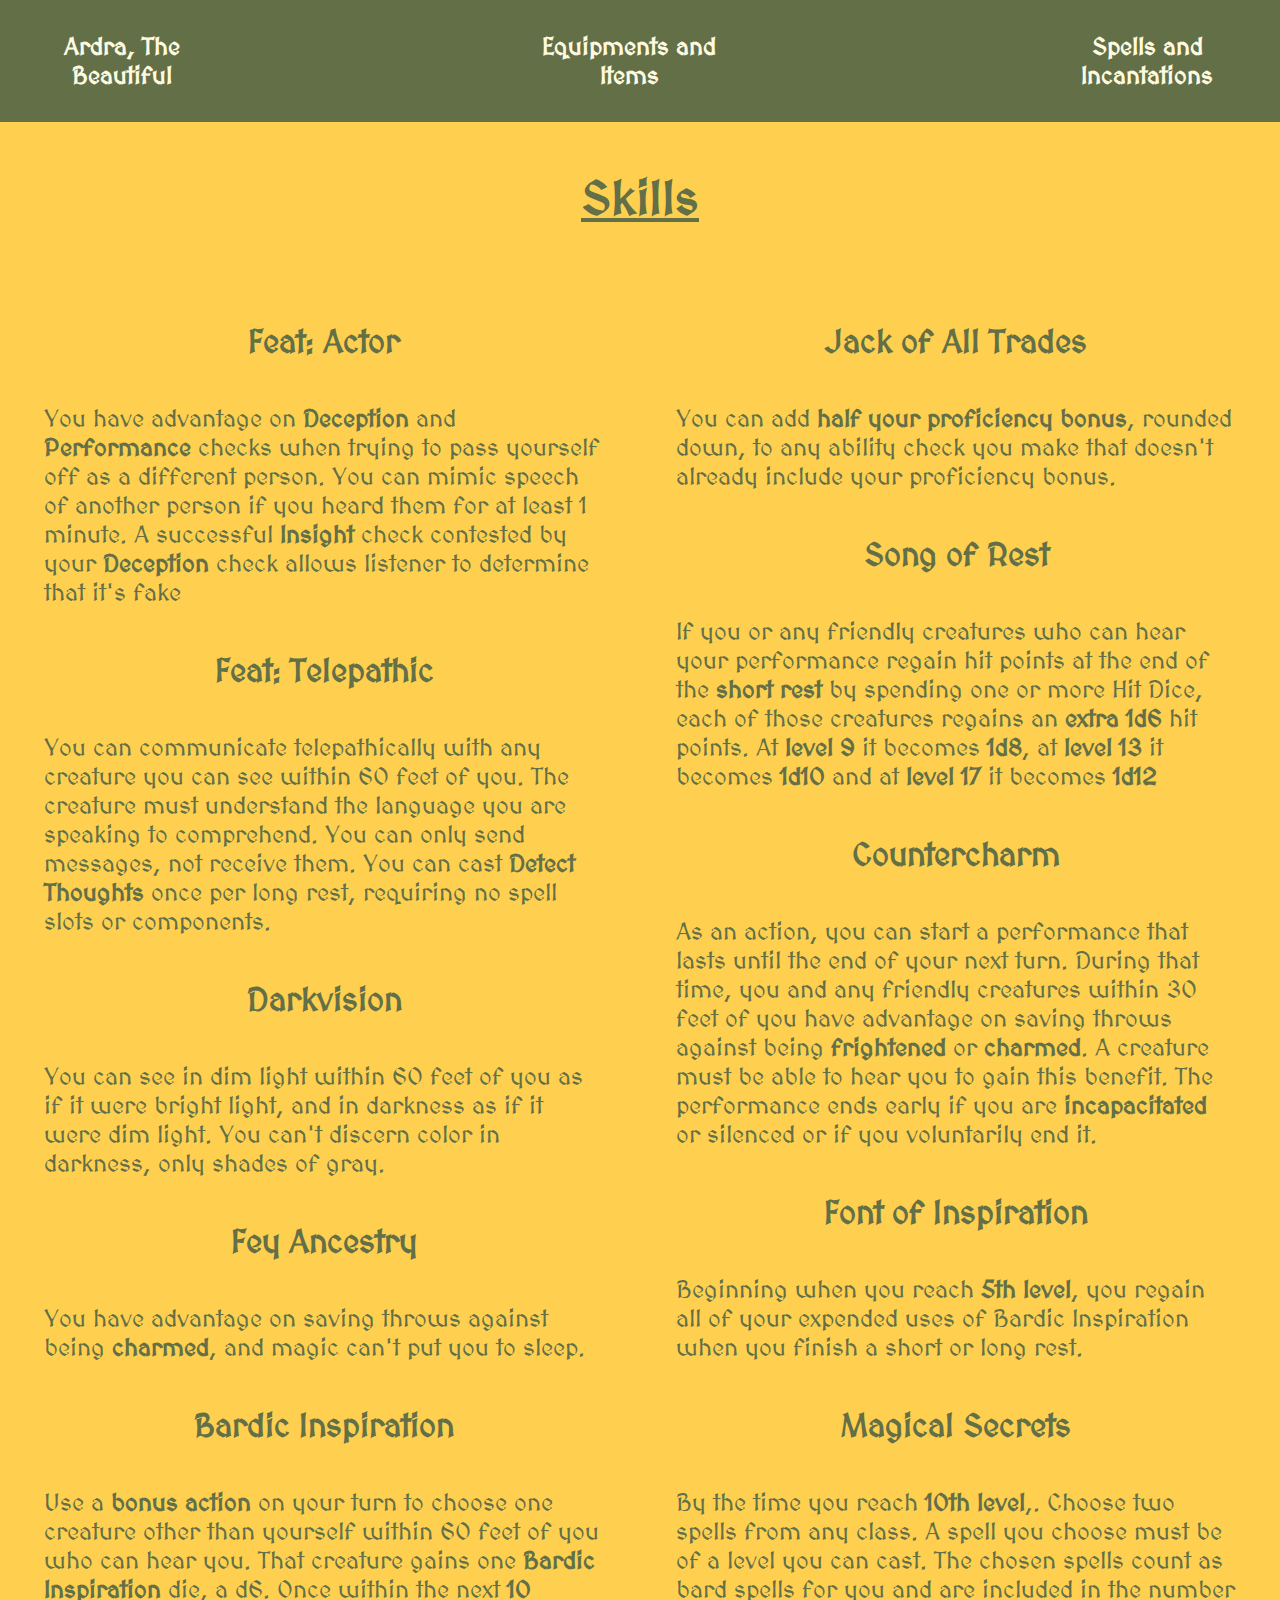
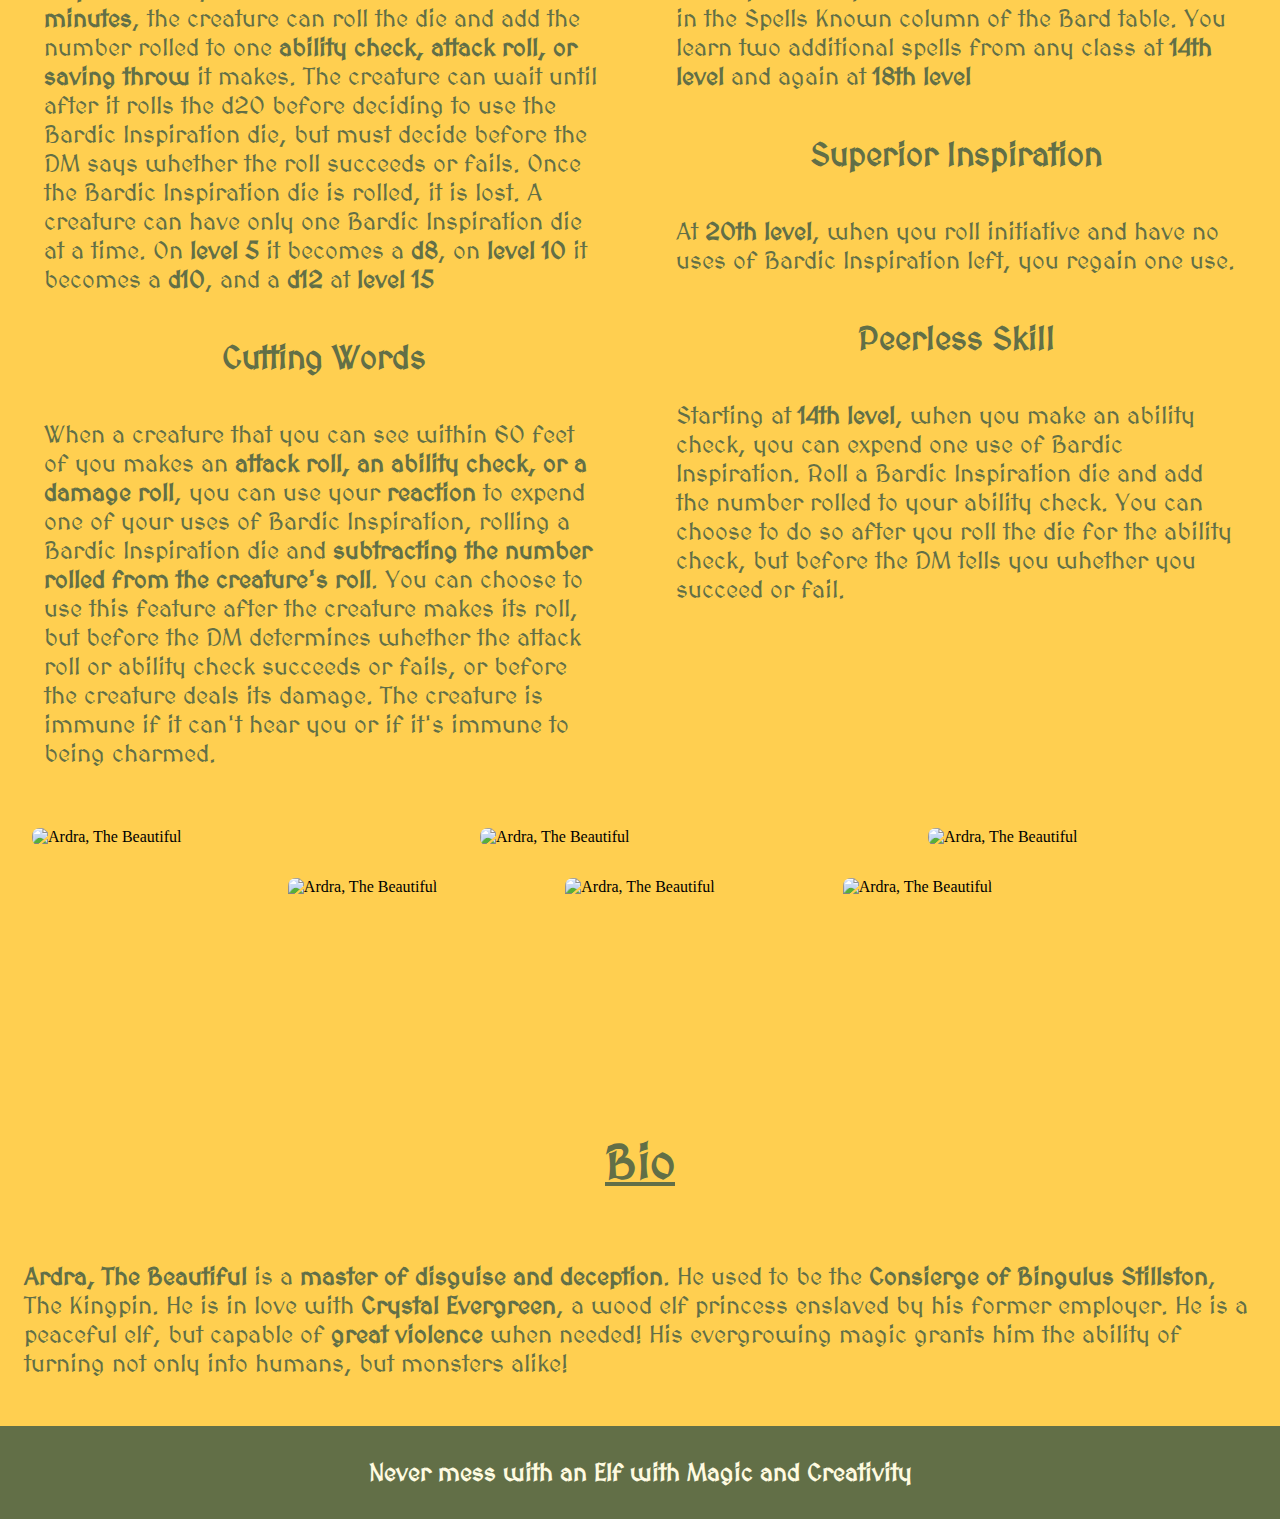
==== index.html @ 4b9c2216 "Add files via upload" ====
<!DOCTYPE html>
<html lang="en">
<head>
    <meta charset="UTF-8">
    <meta name="viewport" content="width=device-width, initial-scale=1.0">
    <link rel="stylesheet" href="style.css">
    <title>Ardra</title>
</head>
<body>
    <header>
        
        <section class="top_bar">
            <a href="index.html" class="top_car_pages">Ardra, The Beautiful</a>
            <a href="items.html" class="top_car_pages">Equipments and Items</a>
            <a href="spells.html" class="top_car_pages">Spells and Incantations</a>
        </section>
    </header>

    <main>
        <h1 class="skill_title">Skills</h1>

        <div class="skills_columns">
            <section class="Skills">
                    <div class="skill">Feat: Actor</div>
                        <div class="skill_description">
                            You have advantage on <strong class="underline_skills"> Deception</strong> and <strong class="underline_skills">Performance</strong> checks when trying to pass yourself off as a different person. You can mimic speech of another person if you heard them for at least 1 minute. A successful <strong class="underline_skills">Insight</strong> check contested by your <strong class="underline_skills">Deception</strong> check allows listener to determine that it's fake
                        </div>
                    <div class="skill">Feat: Telepathic</div>
                        <div class="skill_description">
                            You can communicate telepathically with any creature you can see within 60 feet of you. The creature must understand the language you are speaking to comprehend. You can only send messages, not receive them. You can cast<strong class="underline_skills"> Detect Thoughts</strong> once per long rest, requiring no spell slots or components.
                        </div>
                    <div class="skill">Darkvision</div>
                        <div class="skill_description">
                            You can see in dim light within 60 feet of you as if it were bright light, and in darkness as if it were dim light. You can't discern color in darkness, only shades of gray.
                        </div>
                    <div class="skill">Fey Ancestry</div>
                        <div class="skill_description">
                            You have advantage on saving throws against being <strong class="underline_skills">charmed</strong>, and magic can't put you to sleep.
                        </div>
                    <div class="skill">Bardic Inspiration</div>
                        <div class="skill_description">
                            Use a <strong class="underline_skills">bonus action</strong> on your turn to choose one creature other than yourself within 60 feet of you who can hear you. That creature gains one <strong class="underline_skills">Bardic Inspiration</strong> die, a d6. Once within the next <strong class="underline_skills">10 minutes</strong>, the creature can roll the die and add the number rolled to one <strong class="underline_skills">ability check, attack roll, or saving throw</strong> it makes. The creature can wait until after it rolls the d20 before deciding to use the Bardic Inspiration die, but must decide before the DM says whether the roll succeeds or fails. Once the Bardic Inspiration die is rolled, it is lost. A creature can have only one Bardic Inspiration die at a time. On <strong class="underline_skills">level 5</strong> it becomes a <strong class="underline_skills">d8</strong>, on <strong class="underline_skills">level 10</strong> it becomes a <strong class="underline_skills">d10</strong>, and a <strong class="underline_skills">d12</strong> at <strong class="underline_skills">level 15</strong>
                        </div>
                    <div class="skill">Cutting Words</div>
                        <div class="skill_description">
                            When a creature that you can see within 60 feet of you makes an <strong class="underline_skills">attack roll, an ability check, or a damage roll</strong>, you can use your <strong class="underline_skills">reaction</strong> to expend one of your uses of Bardic Inspiration, rolling a Bardic Inspiration die and <strong class="underline_skills">subtracting the number rolled from the creature's roll</strong>. You can choose to use this feature after the creature makes its roll, but before the DM determines whether the attack roll or ability check succeeds or fails, or before the creature deals its damage. The creature is immune if it can't hear you or if it's immune to being charmed.
                        </div>
                    
            </section>

            <section class="Skills_2">
                    <div class="skill">Jack of All Trades</div>
                        <div class="skill_description">
                            You can add <strong class="underline_skills">half your proficiency bonus</strong>, rounded down, to any ability check you make that doesn't already include your proficiency bonus.
                        </div>
                    <div class="skill">Song of Rest</div>
                        <div class="skill_description">
                            If you or any friendly creatures who can hear your performance regain hit points at the end of the <strong class="underline_skills">short rest </strong>by spending one or more Hit Dice, each of those creatures regains an <strong class="underline_skills">extra 1d6</strong> hit points. At <strong class="underline_skills">level 9</strong> it becomes <strong class="underline_skills">1d8</strong>, at <strong class="underline_skills">level 13</strong> it becomes <strong class="underline_skills">1d10</strong> and at <strong class="underline_skills">level 17</strong> it becomes <strong class="underline_skills">1d12</strong>
                        </div>
                    <div class="skill">Countercharm</div>
                        <div class="skill_description">
                            As an action, you can start a performance that lasts until the end of your next turn. During that time, you and any friendly creatures within 30 feet of you have advantage on saving throws against being <strong class="underline_skills">frightened</strong> or <strong class="underline_skills">charmed</strong>. A creature must be able to hear you to gain this benefit. The performance ends early if you are <strong class="underline_skills">incapacitated</strong> or silenced or if you voluntarily end it.
                        </div>
                    <div class="skill">Font of Inspiration</div>
                        <div class="skill_description">
                            Beginning when you reach <strong class="underline_skills">5th level</strong>, you regain all of your expended uses of Bardic Inspiration when you finish a short or long rest.
                        </div>
                    <div class="skill">Magical Secrets</div>
                        <div class="skill_description">
                            By the time you reach <strong class="underline_skills">10th level</strong>,. Choose two spells from any class. A spell you choose must be of a level you can cast. The chosen spells count as bard spells for you and are included in the number in the Spells Known column of the Bard table. You learn two additional spells from any class at <strong class="underline_skills">14th level</strong> and again at <strong class="underline_skills">18th level</strong>
                        </div>
                    <div class="skill">Superior Inspiration</div>
                        <div class="skill_description">
                            At <strong class="underline_skills">20th level</strong>, when you roll initiative and have no uses of Bardic Inspiration left, you regain one use.
                        </div>

                     <div class="skill">Peerless Skill</div>
                        <div class="skill_description">
                            Starting at <strong class="underline_skills">14th level</strong>, when you make an ability check, you can expend one use of Bardic Inspiration. Roll a Bardic Inspiration die and add the number rolled to your ability check. You can choose to do so after you roll the die for the ability check, but before the DM tells you whether you succeed or fail.
                    </div>
            </section>           
        </div>

        <section class="ardra_pics_1">
            <img src="./assets/Ardra.jpg" alt="Ardra, The Beautiful" class="ardra_pics" style="cursor: pointer;" onclick="playAudio1()">
            <audio id="audioPlayer" src="./assets/song1.mp3"></audio>
            <script>
            function playAudio1() {
                var audio = document.getElementById("audioPlayer");
                audio.play();
            }
            </script>
            
            <img src="./assets/Ardra and Crystal 2.jpg" alt="Ardra, The Beautiful" class="ardra_pics" style="cursor: pointer;" onclick="playAudio3()">
            <audio id="audioPlayer3" src="./assets/song3.mp3"></audio>
            <script>
                function playAudio3() {
                    var audio = document.getElementById("audioPlayer3");
                    audio.play();
                }
            </script>  
            <img src="./assets/Ardra 2.jpg" alt="Ardra, The Beautiful" class="ardra_pics" style="cursor: pointer;" onclick="playAudio2()">
            <audio id="audioPlayer2" src="./assets/song2.mp3"></audio>
            <script>
                function playAudio2() {
                    var audio = document.getElementById("audioPlayer2");
                    audio.play();
                }
            </script> 

        </section>

        <section class="ardra_pics_2">
            <img src="./assets/Ardra Angry.jpg" alt="Ardra, The Beautiful" class="ardra_pics_3" style="cursor: pointer;" onclick="playAudio4()">
            <audio id="audioPlayer4" src="./assets/song4.mp3"></audio>
            <script>
                function playAudio4() {
                    var audio = document.getElementById("audioPlayer4");
                    audio.play();
                }
            </script> 
            <img src="./assets/Ardra Angry 2.jpg" alt="Ardra, The Beautiful" class="ardra_pics_3" style="cursor: pointer;" onclick="playAudio5()">
            <audio id="audioPlayer5" src="./assets/song5.mp3"></audio>
            <script>
                function playAudio5() {
                    var audio = document.getElementById("audioPlayer5");
                    audio.play();
                }
            </script> 
            <img src="./assets/Ardra The Arsonist.jpg" alt="Ardra, The Beautiful" class="ardra_pics_3" style="cursor: pointer;" onclick="playAudio6()">
            <audio id="audioPlayer6" src="./assets/song6.mp3"></audio>
            <script>
                function playAudio6() {
                    var audio = document.getElementById("audioPlayer6");
                    audio.play();
                }
            </script> 
        </section>

        <div class="Bio">
            <h2 class="bio_title">Bio</h2>
            <div class="bio_description"> <strong class="underline_skills">Ardra, The Beautiful</strong> is a <strong class="underline_skills">master of disguise and deception</strong>. He used to be the <strong class="underline_skills">Consierge of Bingulus Stillston</strong>, The Kingpin. He is in love with <strong class="underline_skills">Crystal Evergreen</strong>, a wood elf princess enslaved by his former employer. He is a peaceful elf, but capable of <strong class="underline_skills">great violence</strong> when needed! His evergrowing magic grants him the ability of turning not only into humans, but monsters alike! </div> 

        </div>
            
    </main>

    <footer>
        <section class="top_bar">
           <p class="top_car_pages">Never mess with an Elf with Magic and Creativity</p>
        </section>
    </footer>
</body>
</html>
---- style.css ----
@import url('https://fonts.googleapis.com/css2?family=MedievalSharp&display=swap');

:root{
    --main-color: #FEFAE0;
    --secondary-color: #A4B465;
    --background-color-main: #FFCF50;
    --background-color-header: #626F47;
    --main-font: 'MedievalSharp', cursive;
}

*{
    margin: 0;
    padding: 0;
}

.top_bar{
    display: flex;
    justify-content: center;
    text-align: center;
    gap: 20em;
    padding: 2em;
    background-color: var(--background-color-header);
}

.top_car_pages{
    display: flex;
    text-decoration: none;
    color: var(--main-color);
    font-family: var(--main-font);
    font-size: 1.5em;
    font-weight: bold;
}

main{
    display: flex;
    height: auto;
    flex-direction: column;
    background-color: var(--background-color-main);
}

.skill_title{
    display: flex;
    justify-content: center;
    align-items: center;
    font-family: var(--main-font);
    font-size: 3em;
    color: var(--background-color-header);
    padding: 1em;
    text-decoration: underline;
}

.skills_columns{
    display: flex;
    justify-content: center;
    gap: 1em;
    padding: 1em;
}

.Skills{
    display: flex;
    flex-direction: column;
    gap: 1em;
    padding: 1em;
    width: 50%;
}

.Skills_2{
    display: flex;
    flex-direction: column;
    gap: 1em;
    padding: 1em;
    width: 50%;
}

.skill{
    font-family: var(--main-font);
    font-size: 2em;
    font-weight: bold;
    text-align: center;
    color: var(--background-color-header);
    padding: 0.5em;
}

.skill_description{
    font-family: var(--main-font);
    font-size: 1.5em;
    color: var(--background-color-header);
    padding: 0.5em;
}

.ardra_pics_1{
    display: flex;
    flex-direction: row;
    justify-content: center;
    gap: 8em;
    padding: 1em;
}

.ardra_pics_2{
    display: flex;
    flex-direction: row;
    justify-content: center;
    gap: 8em;
    padding: 1em;
}

.ardra_pics{
    width: 20em;
    border-radius: 0.5em;
}

.ardra_pics_3{
    height: 12em;
    border-radius: 0.5em;
}

.bio_title{
    display: flex;
    justify-content: center;
    align-items: center;
    font-family: var(--main-font);
    font-size: 3em;
    color: var(--background-color-header);
    padding: 1em;
    text-decoration: underline;
}

.bio_description{
    font-family: var(--main-font);
    font-size: 1.5em;
    color: var(--background-color-header);
    padding: 1em 1em 2em 1em;

}

.colunms{
    display: flex;
    justify-content: space-between;
    flex-direction: row;
    padding: 5em;
}

.item_pics{
    align-items: center;
    width: 20em;
    border-radius: 0.5em;
}

.item_pics_rapier{
    align-items: center;
    width: 20em;
    border-radius: 0.5em;
}

.item_pics_rapier :hover{
    align-items: center;
    width: 20em;
    border-radius: 0.5em;
}


.item_description{
    width: 20em;
    align-items: center;
    text-align: center;
    font-family: var(--main-font);
    color: var(--background-color-header);
    font-size: 1em;
    font-size: 1.1em;
    padding-bottom: 1em;
}

.item_name{
    font-family: var(--main-font);
    font-size: 1.5em;
    color: var(--background-color-header);
    padding: 0.5em;
    font-weight: bold;
    text-align: center;
}

.first_column{
    align-items: center;
    text-align: center;
}

.second_column{
    align-items: center;
    text-align: center;
}

.third_column{
    align-items: center;
    text-align: center;
}

.spells_rows{
    display: flex;
    justify-content:center;
    flex-direction: column;
    padding: 1em;
}

.spells_title{
    font-family: var(--main-font);
    font-size: 1.5em;
    color: var(--background-color-header);
    padding: 1em 1em 1.5em 1em;
    font-weight: bold;
    text-align: center;
}

.spells_row_direction{
    display: flex;
    flex-direction: column;
     align-items: center;
    text-align: center;
}

.spells_first_row{
    display: flex;
    justify-content: space-between;
    padding: 0 2em 0 2em;
    flex-direction: row;
    align-items: center;
    text-align: center;
}

.spells_second_row{
    display: flex;
    justify-content: space-between;
    padding: 0 2em 0 2em;
    flex-direction: row;
    align-items: center;
    text-align: center;
}

.spells_third_row{
    display: flex;
    justify-content: space-between;
    padding: 0 2em 0 2em;
    flex-direction: row;
    align-items: center;
    text-align: center;

}

.spells_forth_row{
    display: flex;
    justify-content: space-between;
    padding: 0 2em 0 2em;
    flex-direction: row;
    align-items: center;
    text-align: center;
}

.spells_fifth_row{
    display: flex;
    justify-content: space-between;
    padding: 0 2em 0 2em;
    flex-direction: row;
    align-items: center;
    text-align: center;
} 

.spells_sixth_row{
    display: flex;
    justify-content: space-between;
    padding: 0 2em 0 2em;
    flex-direction: row;
    align-items: center;
    text-align: center;
} 

.spell_pics{
    width:12em;
    border-radius: 0.5em;
}

.spell_name{
    font-family: var(--main-font);
    font-size: 1.2em;
    color: var(--background-color-header);
    padding: 0.5em;
    font-weight: bold;
    text-align: center;
}

.spell_description{
    width: 12em;
    align-items: center;
    text-align: center;
    font-family: var(--main-font);
    color: var(--background-color-header);
    font-size: 1em;
    font-size: 1.1em;
    padding-bottom: 1em;
}

.spell_description_mending{
    width: 12em;
    align-items: center;
    text-align: center;
    font-family: var(--main-font);
    color: var(--background-color-header);
    font-size: 1em;
    font-size: 1.1em;
    padding-bottom: 1em;
    font-weight: bold;
}
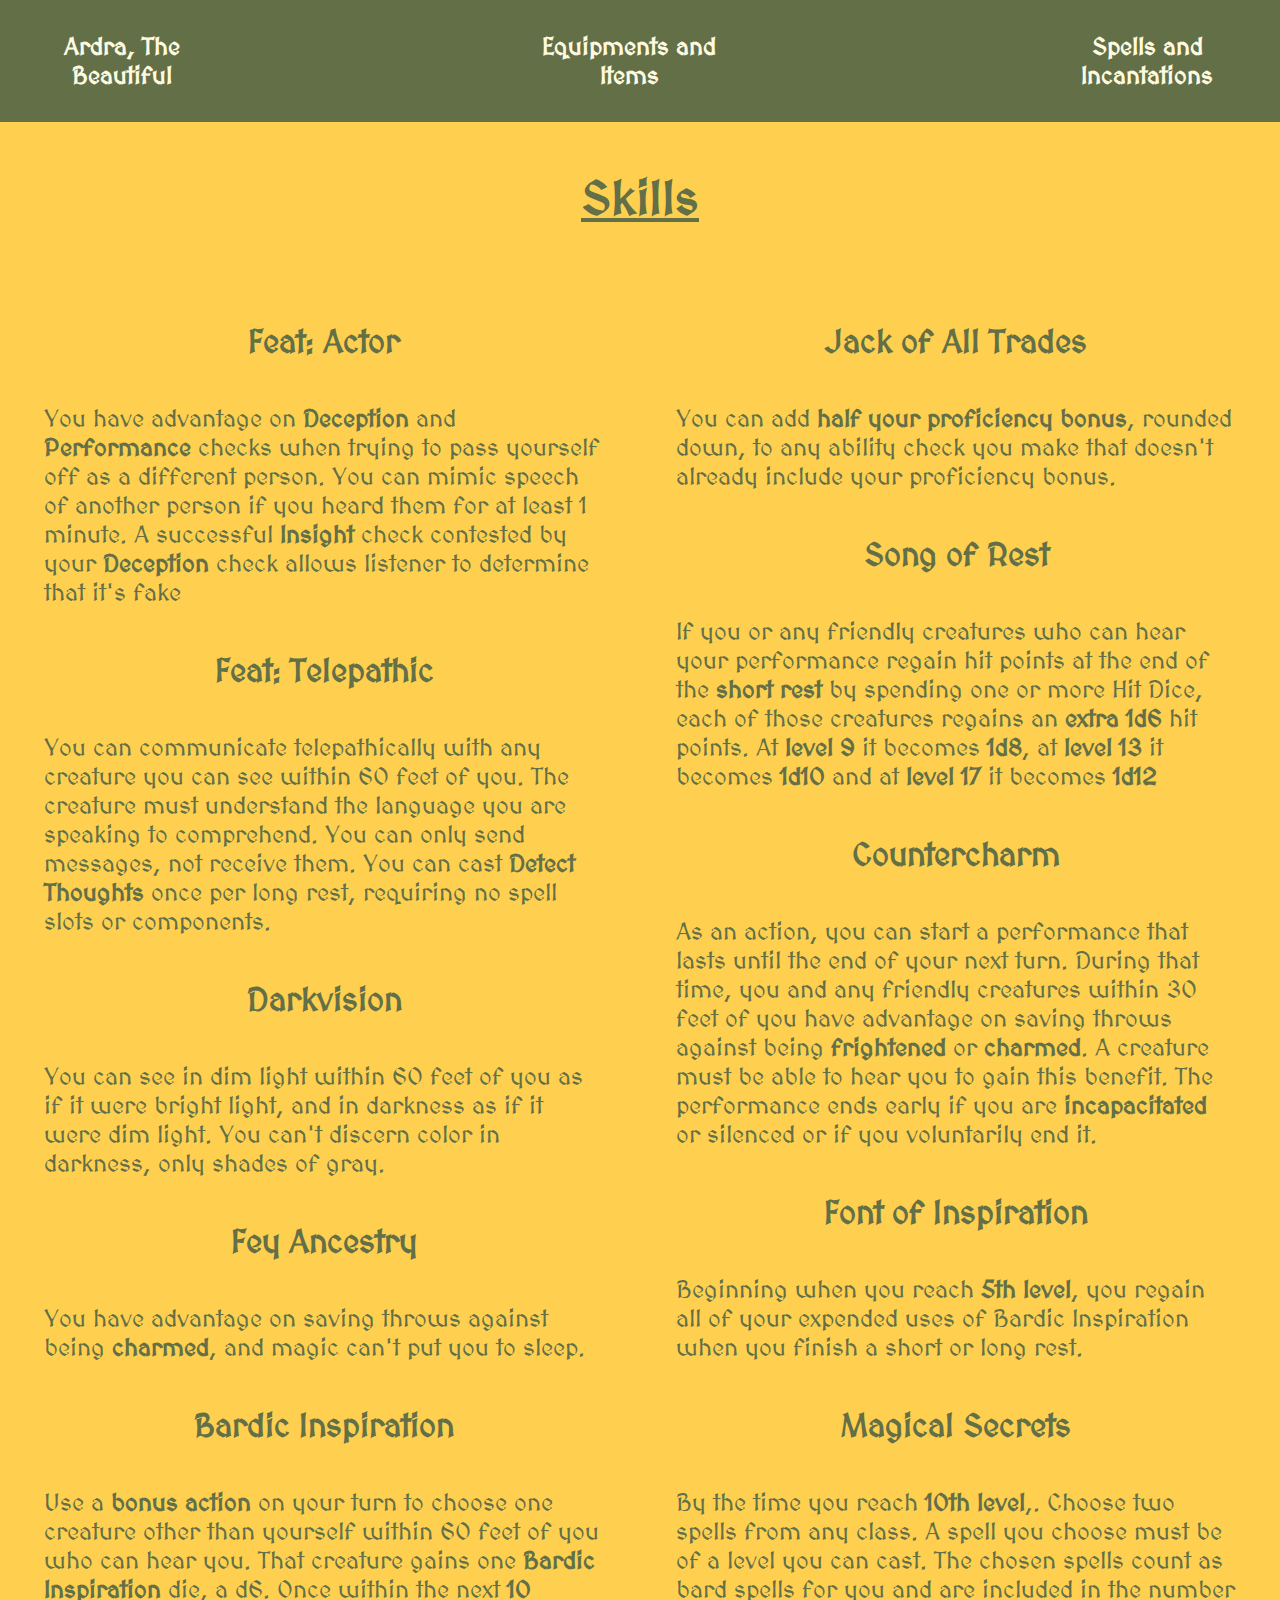
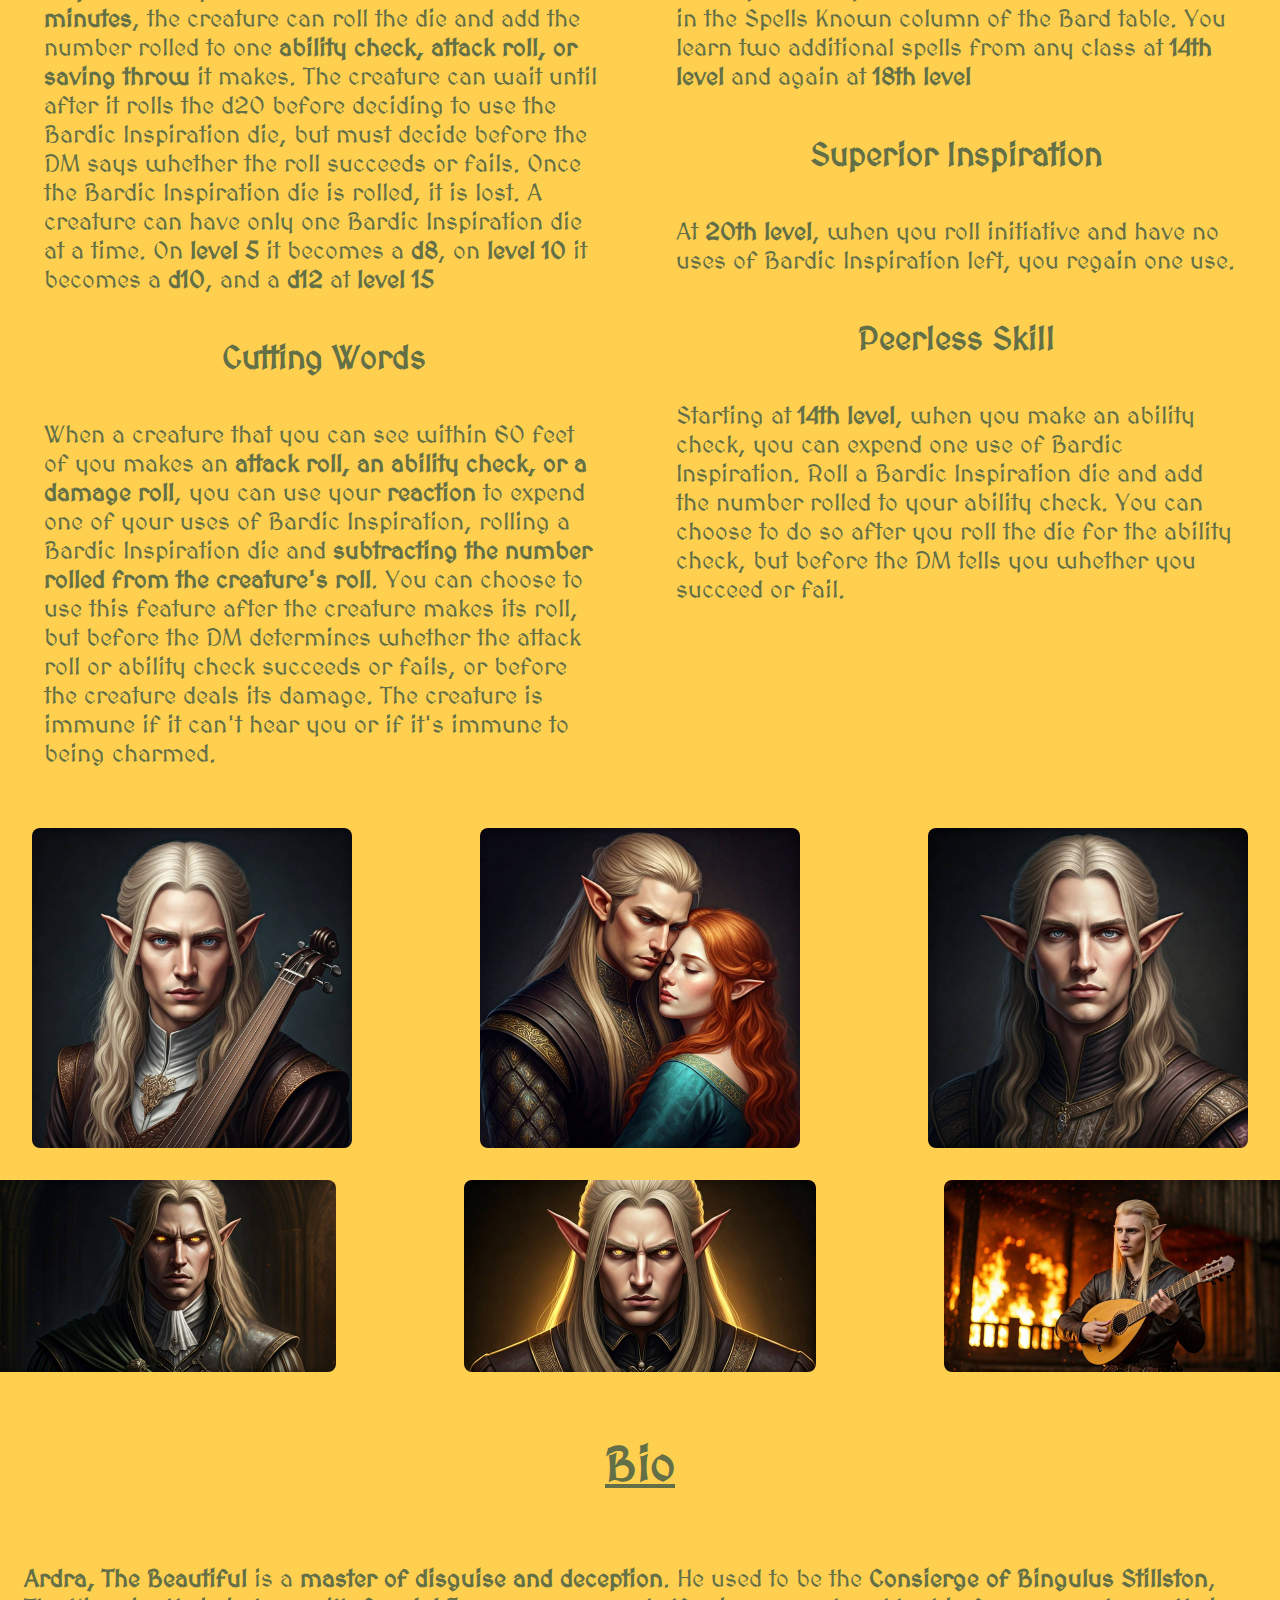
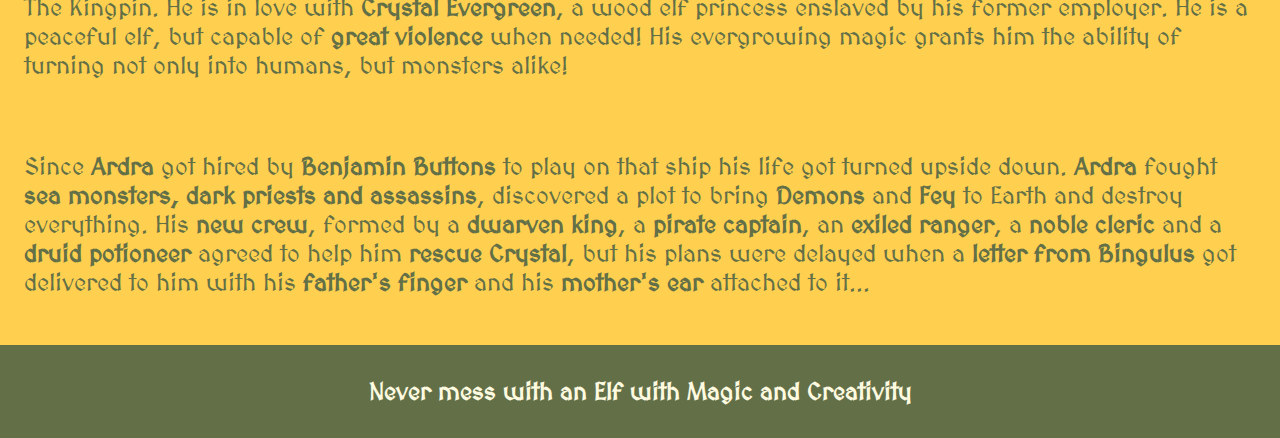
==== commit 3b962c1a: "Update index.html" ====
--- a/index.html
+++ b/index.html
@@ -140,7 +140,7 @@
         <div class="Bio">
             <h2 class="bio_title">Bio</h2>
             <div class="bio_description"> <strong class="underline_skills">Ardra, The Beautiful</strong> is a <strong class="underline_skills">master of disguise and deception</strong>. He used to be the <strong class="underline_skills">Consierge of Bingulus Stillston</strong>, The Kingpin. He is in love with <strong class="underline_skills">Crystal Evergreen</strong>, a wood elf princess enslaved by his former employer. He is a peaceful elf, but capable of <strong class="underline_skills">great violence</strong> when needed! His evergrowing magic grants him the ability of turning not only into humans, but monsters alike! </div> 
-
+            <div class="bio_description"> Since <strong class="underline_skills">Ardra</strong> got hired by <strong class="underline_skills">Benjamin Buttons</strong> to play on that ship his life got turned upside down. <strong class="underline_skills">Ardra</strong> fought <strong class="underline_skills">sea monsters, dark priests and assassins</strong>, discovered a plot to bring <strong class="underline_skills">Demons</strong> and <strong class="underline_skills">Fey</strong> to Earth and destroy everything. His <strong class="underline_skills">new crew</strong>, formed by a <strong class="underline_skills">dwarven king</strong>, a <strong class="underline_skills">pirate captain</strong>, an <strong class="underline_skills">exiled ranger</strong>, a <strong class="underline_skills">noble cleric</strong> and a <strong class="underline_skills">druid potioneer</strong> agreed to help him <strong class="underline_skills">rescue Crystal</strong>, but his plans were delayed when a <strong class="underline_skills">letter from Bingulus</strong> got delivered to him with his <strong class="underline_skills">father's finger</strong> and his <strong class="underline_skills">mother's ear</strong> attached to it...</div>
         </div>
             
     </main>
@@ -151,4 +151,4 @@
         </section>
     </footer>
 </body>
-</html>+</html>
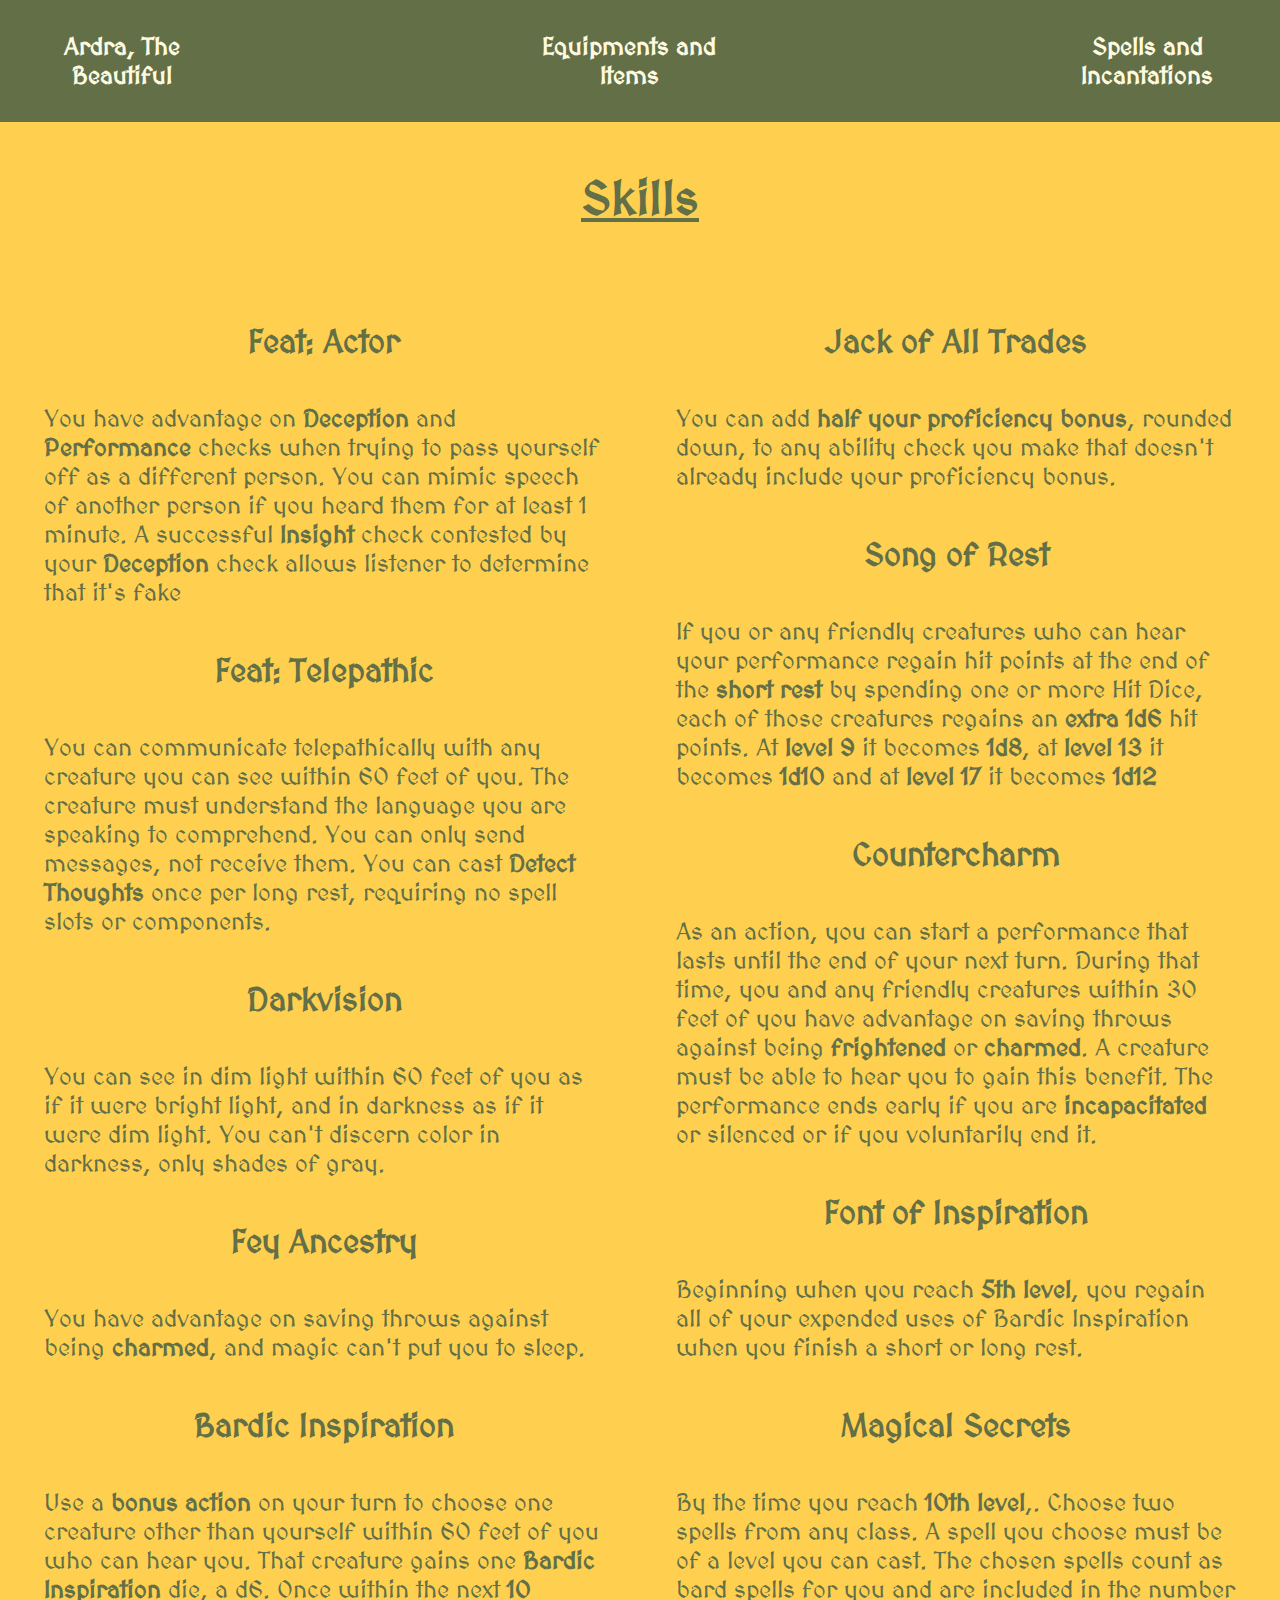
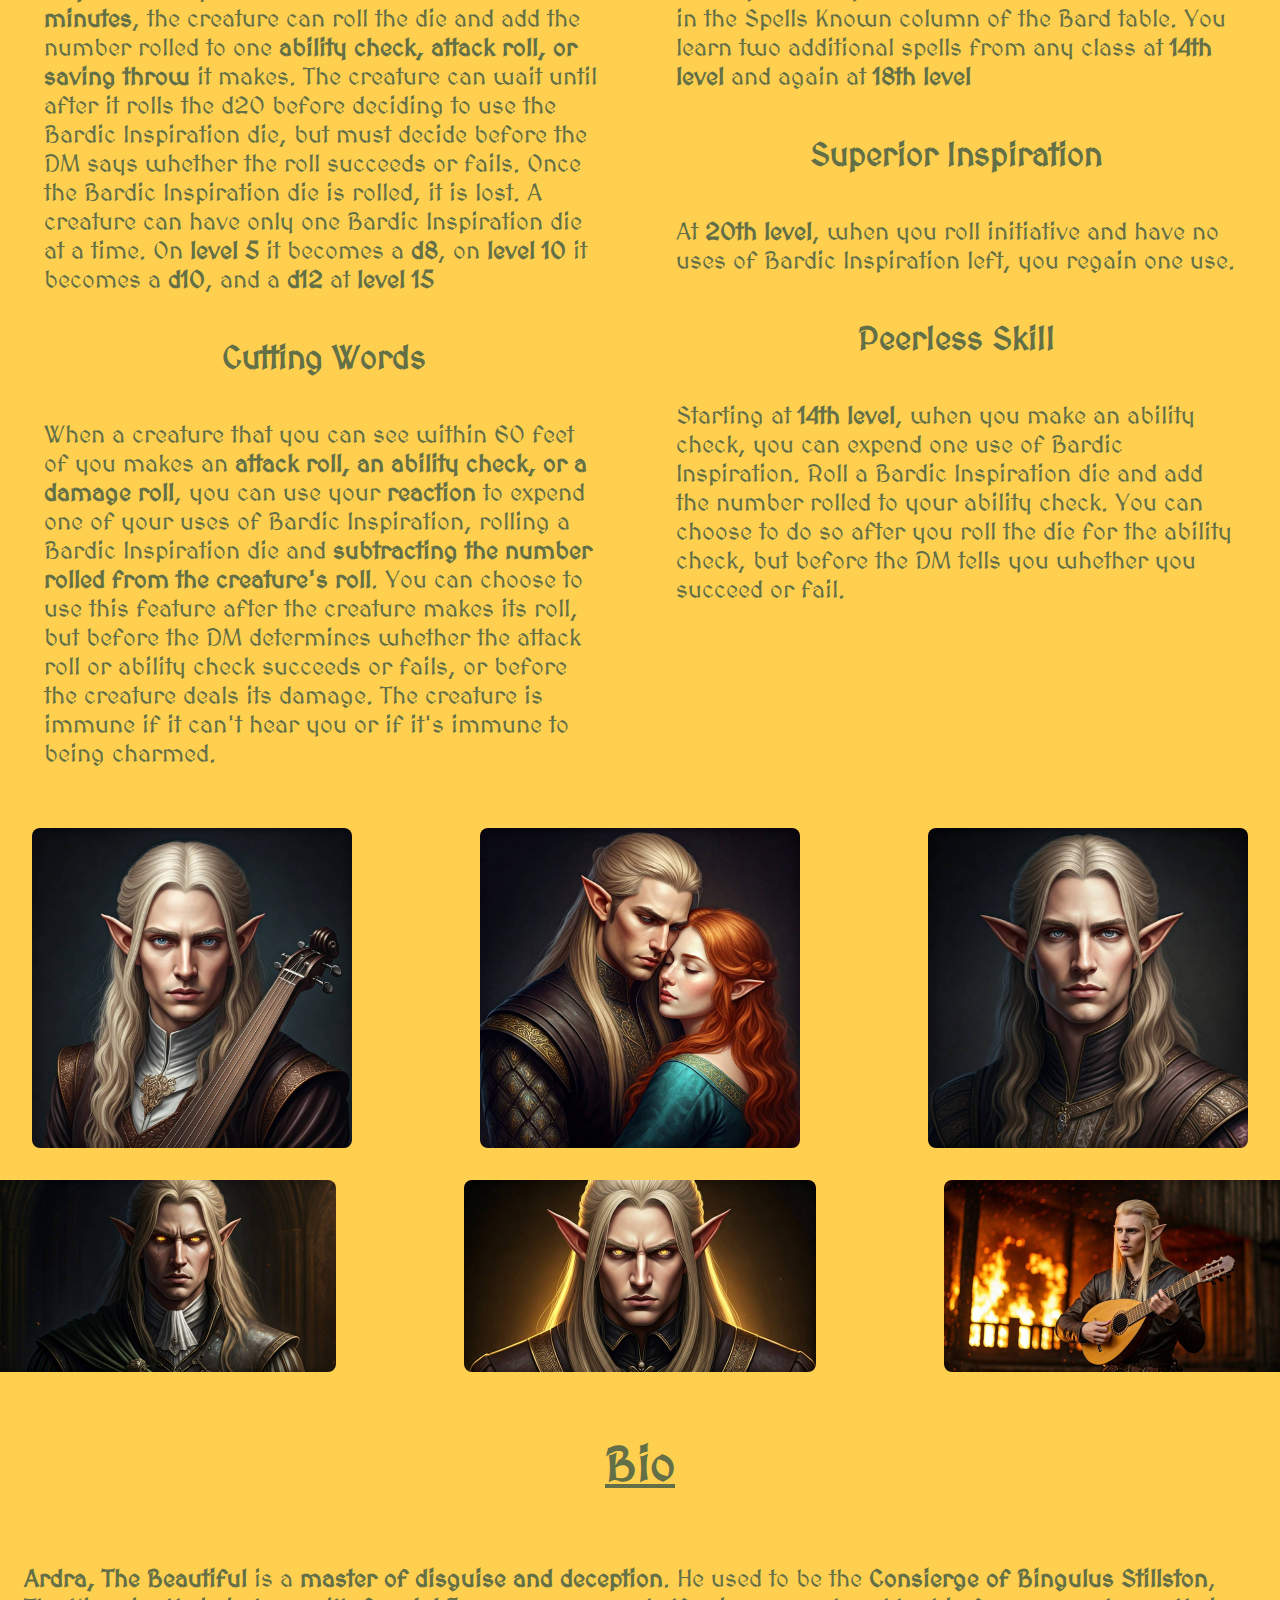
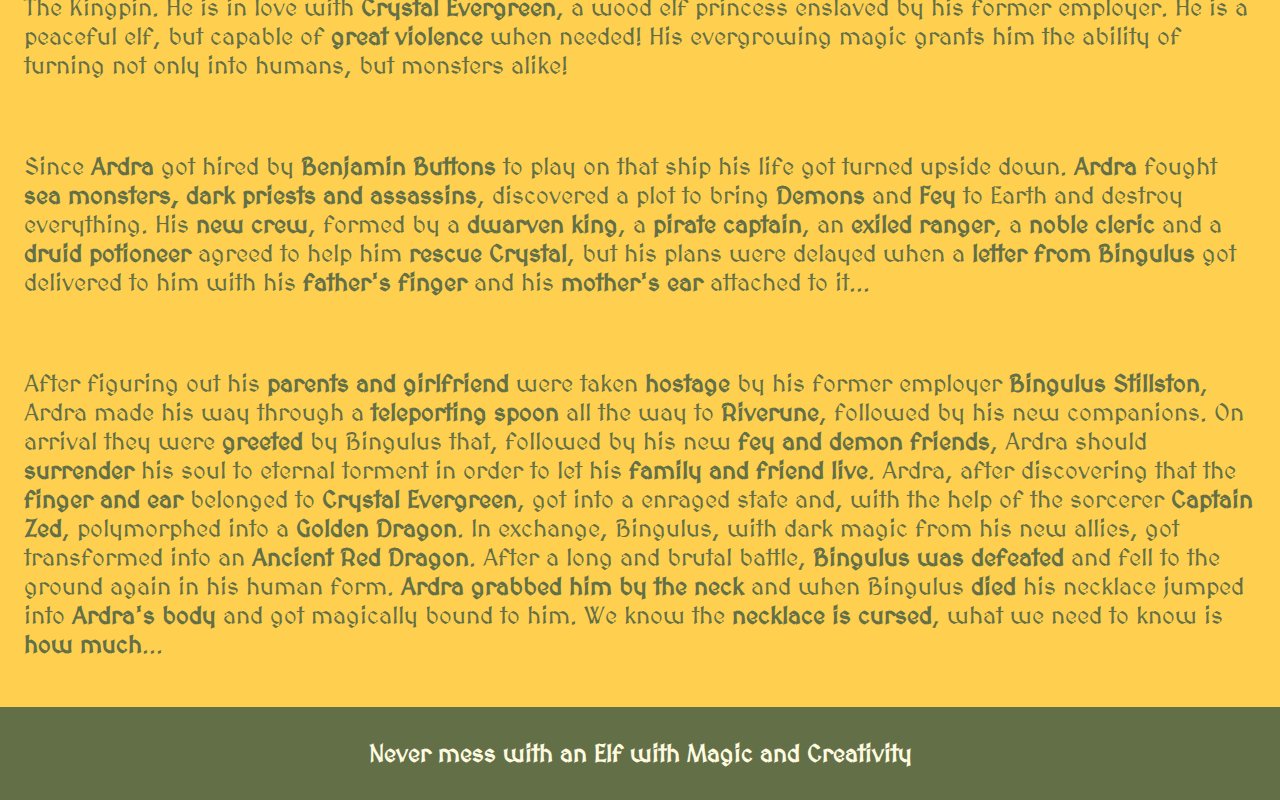
==== commit 2fbcafb8: "Update index.html" ====
--- a/index.html
+++ b/index.html
@@ -141,6 +141,7 @@
             <h2 class="bio_title">Bio</h2>
             <div class="bio_description"> <strong class="underline_skills">Ardra, The Beautiful</strong> is a <strong class="underline_skills">master of disguise and deception</strong>. He used to be the <strong class="underline_skills">Consierge of Bingulus Stillston</strong>, The Kingpin. He is in love with <strong class="underline_skills">Crystal Evergreen</strong>, a wood elf princess enslaved by his former employer. He is a peaceful elf, but capable of <strong class="underline_skills">great violence</strong> when needed! His evergrowing magic grants him the ability of turning not only into humans, but monsters alike! </div> 
             <div class="bio_description"> Since <strong class="underline_skills">Ardra</strong> got hired by <strong class="underline_skills">Benjamin Buttons</strong> to play on that ship his life got turned upside down. <strong class="underline_skills">Ardra</strong> fought <strong class="underline_skills">sea monsters, dark priests and assassins</strong>, discovered a plot to bring <strong class="underline_skills">Demons</strong> and <strong class="underline_skills">Fey</strong> to Earth and destroy everything. His <strong class="underline_skills">new crew</strong>, formed by a <strong class="underline_skills">dwarven king</strong>, a <strong class="underline_skills">pirate captain</strong>, an <strong class="underline_skills">exiled ranger</strong>, a <strong class="underline_skills">noble cleric</strong> and a <strong class="underline_skills">druid potioneer</strong> agreed to help him <strong class="underline_skills">rescue Crystal</strong>, but his plans were delayed when a <strong class="underline_skills">letter from Bingulus</strong> got delivered to him with his <strong class="underline_skills">father's finger</strong> and his <strong class="underline_skills">mother's ear</strong> attached to it...</div>
+            <div class="bio_description"> After figuring out his <strong class="underline_skills">parents and girlfriend</strong> were taken <strong class="underline_skills">hostage</strong> by his former employer <strong class="underline_skills">Bingulus Stillston</strong>, Ardra made his way through a <strong class="underline_skills">teleporting spoon</strong> all the way to <strong class="underline_skills">Riverune</strong>, followed by his new companions. On arrival they were <strong class="underline_skills">greeted</strong> by Bingulus that, followed by his new <strong class="underline_skills">fey and demon friends</strong>, Ardra should <strong class="underline_skills">surrender</strong> his soul to eternal torment in order to let his <strong class="underline_skills">family and friend live</strong>. Ardra, after discovering that the <strong class="underline_skills">finger and ear</strong> belonged to <strong class="underline_skills">Crystal Evergreen</strong>, got into a enraged state and, with the help of the sorcerer <strong class="underline_skills">Captain Zed</strong>, polymorphed into a <strong class="underline_skills">Golden Dragon</strong>. In exchange, Bingulus, with dark magic from his new allies, got transformed into an <strong class="underline_skills">Ancient Red Dragon</strong>. After a long and brutal battle, <strong class="underline_skills">Bingulus was defeated</strong> and fell to the ground again in his human form. <strong class="underline_skills">Ardra grabbed him by the neck</strong> and when Bingulus <strong class="underline_skills">died</strong> his necklace jumped into <strong class="underline_skills">Ardra's body</strong> and got magically bound to him. We know the <strong class="underline_skills">necklace is cursed</strong>, what we need to know is <strong class="underline_skills">how much</strong>...</div> 
         </div>
             
     </main>
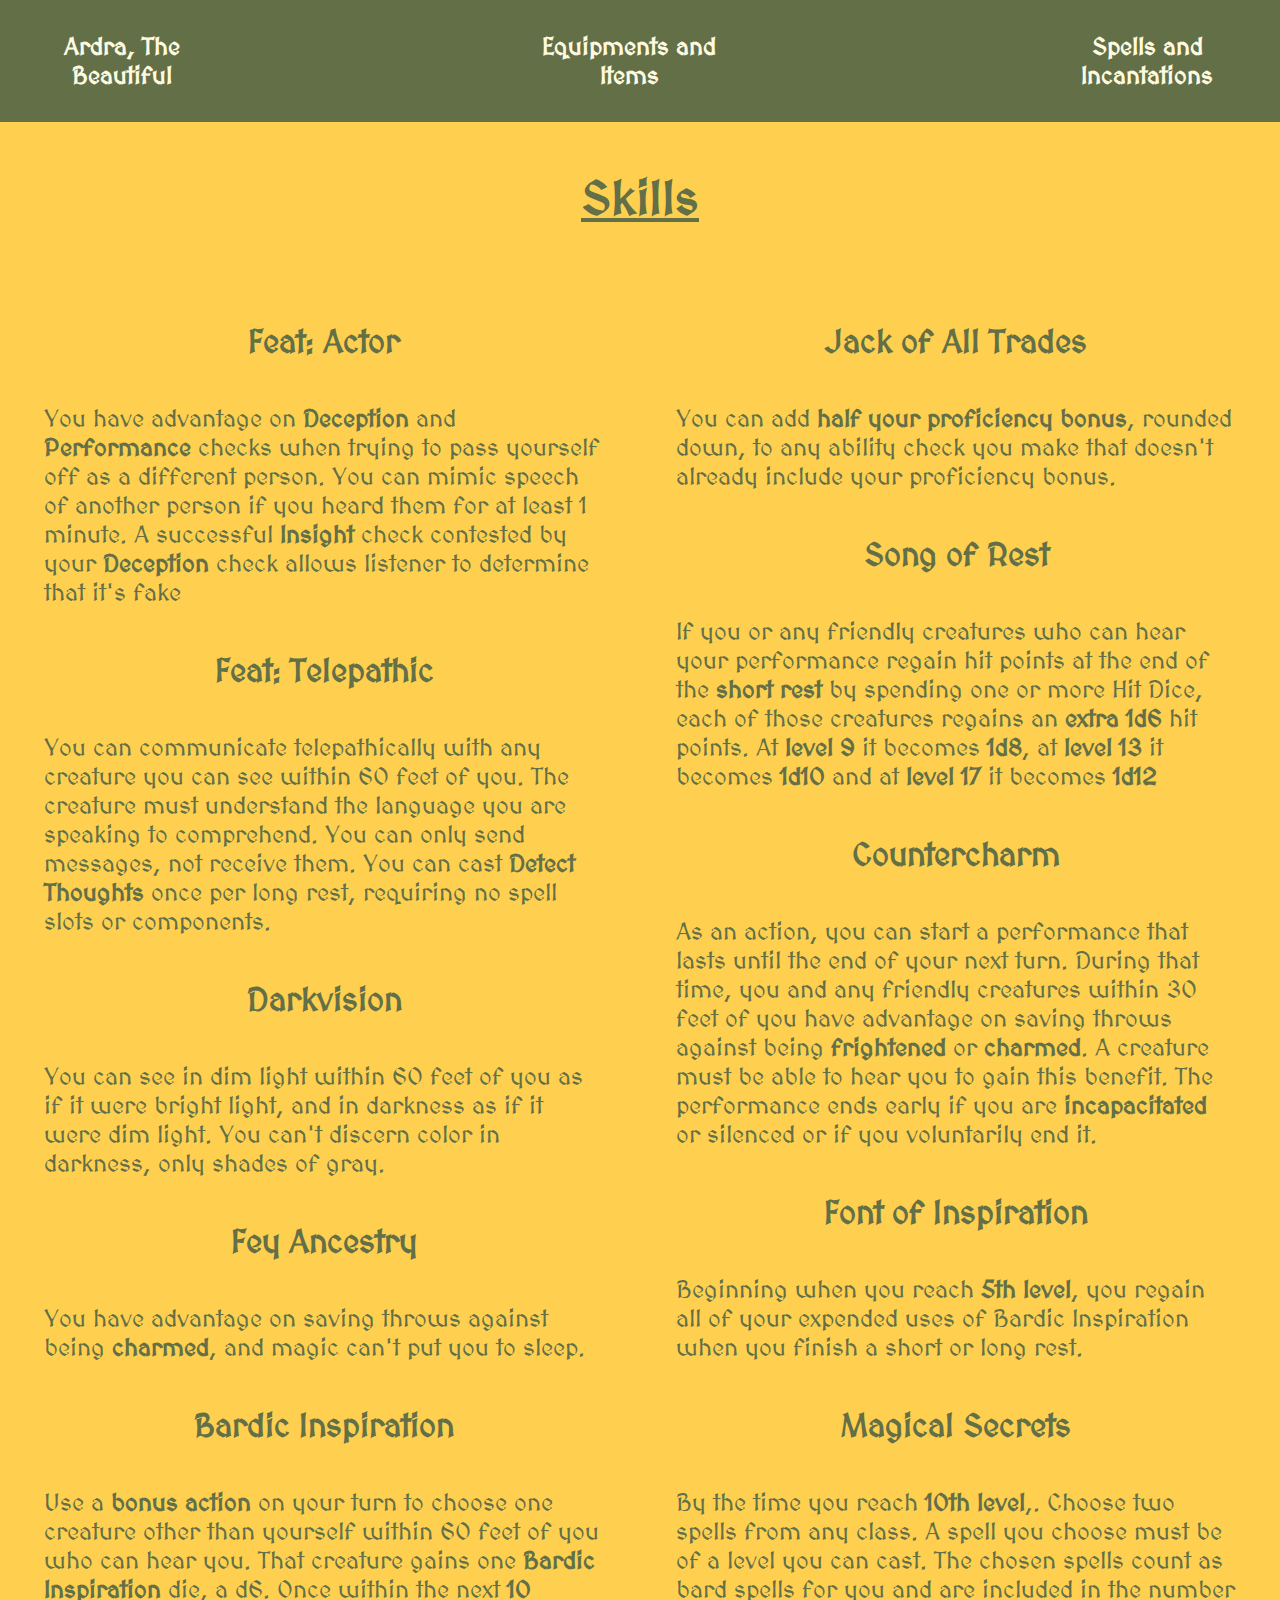
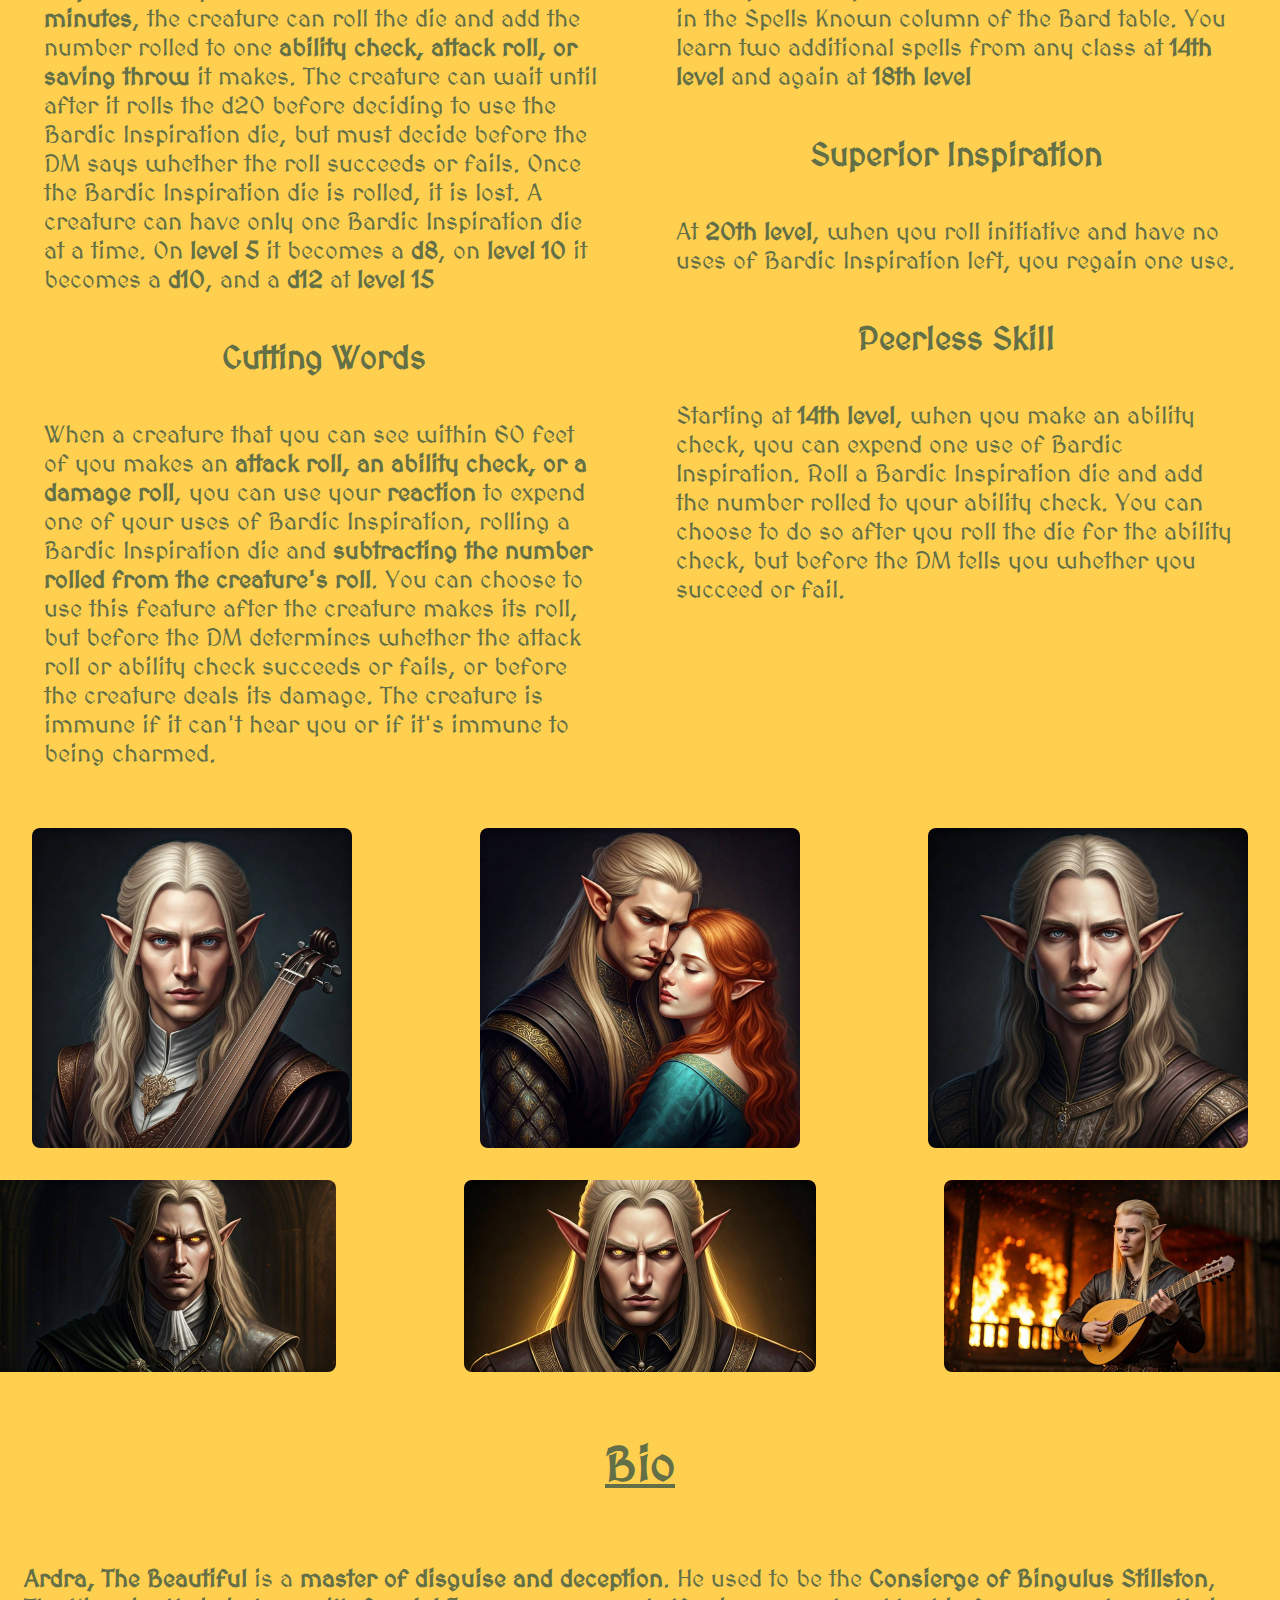
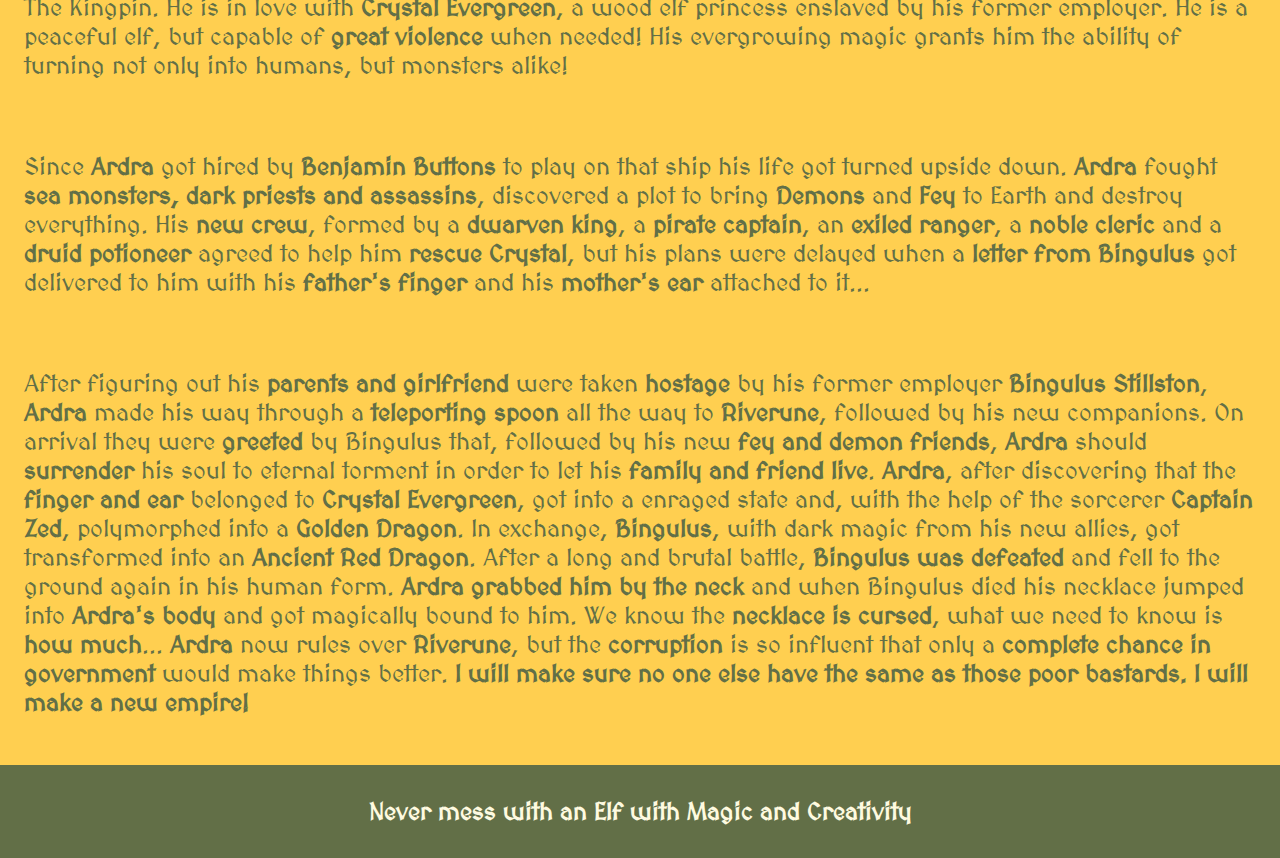
==== commit fe78d3cb: "Update index.html" ====
--- a/index.html
+++ b/index.html
@@ -141,7 +141,7 @@
             <h2 class="bio_title">Bio</h2>
             <div class="bio_description"> <strong class="underline_skills">Ardra, The Beautiful</strong> is a <strong class="underline_skills">master of disguise and deception</strong>. He used to be the <strong class="underline_skills">Consierge of Bingulus Stillston</strong>, The Kingpin. He is in love with <strong class="underline_skills">Crystal Evergreen</strong>, a wood elf princess enslaved by his former employer. He is a peaceful elf, but capable of <strong class="underline_skills">great violence</strong> when needed! His evergrowing magic grants him the ability of turning not only into humans, but monsters alike! </div> 
             <div class="bio_description"> Since <strong class="underline_skills">Ardra</strong> got hired by <strong class="underline_skills">Benjamin Buttons</strong> to play on that ship his life got turned upside down. <strong class="underline_skills">Ardra</strong> fought <strong class="underline_skills">sea monsters, dark priests and assassins</strong>, discovered a plot to bring <strong class="underline_skills">Demons</strong> and <strong class="underline_skills">Fey</strong> to Earth and destroy everything. His <strong class="underline_skills">new crew</strong>, formed by a <strong class="underline_skills">dwarven king</strong>, a <strong class="underline_skills">pirate captain</strong>, an <strong class="underline_skills">exiled ranger</strong>, a <strong class="underline_skills">noble cleric</strong> and a <strong class="underline_skills">druid potioneer</strong> agreed to help him <strong class="underline_skills">rescue Crystal</strong>, but his plans were delayed when a <strong class="underline_skills">letter from Bingulus</strong> got delivered to him with his <strong class="underline_skills">father's finger</strong> and his <strong class="underline_skills">mother's ear</strong> attached to it...</div>
-            <div class="bio_description"> After figuring out his <strong class="underline_skills">parents and girlfriend</strong> were taken <strong class="underline_skills">hostage</strong> by his former employer <strong class="underline_skills">Bingulus Stillston</strong>, Ardra made his way through a <strong class="underline_skills">teleporting spoon</strong> all the way to <strong class="underline_skills">Riverune</strong>, followed by his new companions. On arrival they were <strong class="underline_skills">greeted</strong> by Bingulus that, followed by his new <strong class="underline_skills">fey and demon friends</strong>, Ardra should <strong class="underline_skills">surrender</strong> his soul to eternal torment in order to let his <strong class="underline_skills">family and friend live</strong>. Ardra, after discovering that the <strong class="underline_skills">finger and ear</strong> belonged to <strong class="underline_skills">Crystal Evergreen</strong>, got into a enraged state and, with the help of the sorcerer <strong class="underline_skills">Captain Zed</strong>, polymorphed into a <strong class="underline_skills">Golden Dragon</strong>. In exchange, Bingulus, with dark magic from his new allies, got transformed into an <strong class="underline_skills">Ancient Red Dragon</strong>. After a long and brutal battle, <strong class="underline_skills">Bingulus was defeated</strong> and fell to the ground again in his human form. <strong class="underline_skills">Ardra grabbed him by the neck</strong> and when Bingulus <strong class="underline_skills">died</strong> his necklace jumped into <strong class="underline_skills">Ardra's body</strong> and got magically bound to him. We know the <strong class="underline_skills">necklace is cursed</strong>, what we need to know is <strong class="underline_skills">how much</strong>...</div> 
+            <div class="bio_description"> After figuring out his <strong class="underline_skills">parents and girlfriend</strong> were taken <strong class="underline_skills">hostage</strong> by his former employer <strong class="underline_skills">Bingulus Stillston</strong>, <strong class="underline_skills">Ardra</strong> made his way through a <strong class="underline_skills">teleporting spoon</strong> all the way to <strong class="underline_skills">Riverune</strong>, followed by his new companions. On arrival they were <strong class="underline_skills">greeted</strong> by Bingulus that, followed by his new <strong class="underline_skills">fey and demon friends</strong>, <strong class="underline_skills">Ardra</strong> should <strong class="underline_skills">surrender</strong> his soul to eternal torment in order to let his <strong class="underline_skills">family and friend live</strong>. <strong class="underline_skills">Ardra</strong>, after discovering that the <strong class="underline_skills">finger and ear</strong> belonged to <strong class="underline_skills">Crystal Evergreen</strong>, got into a enraged state and, with the help of the sorcerer <strong class="underline_skills">Captain Zed</strong>, polymorphed into a <strong class="underline_skills">Golden Dragon</strong>. In exchange, <strong class="underline_skills">Bingulus</strong>, with dark magic from his new allies, got transformed into an <strong class="underline_skills">Ancient Red Dragon</strong>. After a long and brutal battle, <strong class="underline_skills">Bingulus was defeated</strong> and fell to the ground again in his human form. <strong class="underline_skills">Ardra grabbed him by the neck</strong> and when <strong class="underline_skills"></strong>Bingulus died</strong> his necklace jumped into <strong class="underline_skills">Ardra's body</strong> and got magically bound to him. We know the <strong class="underline_skills">necklace is cursed</strong>, what we need to know is <strong class="underline_skills">how much</strong>... <strong class="underline_skills">Ardra</strong> now rules over <strong class="underline_skills">Riverune</strong>, but the <strong class="underline_skills">corruption</strong> is so influent that only a <strong class="underline_skills">complete chance in government</strong> would make things better. <strong class="underline_skills">I will make sure no one else have the same as those poor bastards. I will make a new empire!</strong></div> 
         </div>
             
     </main>
